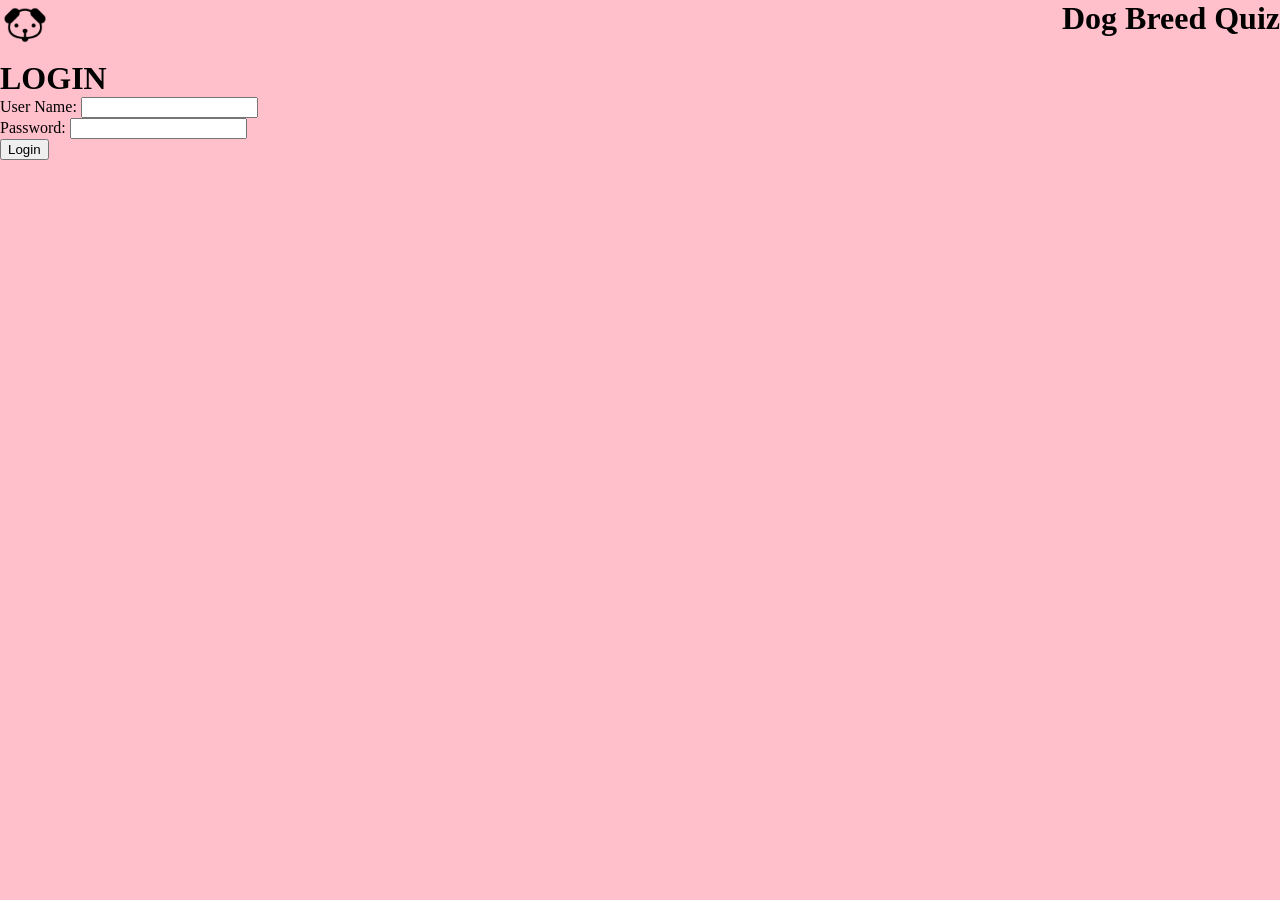
==== u1/index.html @ 9e260957 "form" ====
<!DOCTYPE html>
<html lang="en">

<head>
    <link rel="stylesheet" href="./css/login_register.css">
    <meta charset="UTF-8">
    <meta http-equiv="X-UA-Compatible" content="IE=edge">
    <meta name="viewport" content="width=device-width, initial-scale=1.0">
    <title>Dog Breed Quiz</title>
</head>

<body>

    <header>
        <!--dog picture and dog breed quiz text-->
        <h1>Dog Breed Quiz</h1>
    </header>

    <main>
        <!--input fields for username and password and submit button-->
        <h1>LOGIN</h1>

        <form action="" method="get">
            <!--user name-->
            <label for="user_name">User Name:</label>
            <input type="text" name="user_name" id="user_name"> <br>
            <!--password-->
            <label for="password">Password:</label>
            <input type="password" name="password" id="password"> <br>

            <button type="submit">Login</button>
        </form>



    </main>

    <footer>
    </footer>

    <script src="index.js"></script>
</body>

</html>
---- u1/css/login_register.css ----
@font-face {
    font-family: RobotoCondensed-Bold;
    src: url(/u1/fonts/RobotoCondensed-Bold.ttf);
}

@font-face {
    font-family: RobotoCondensed-Light;
    src: url(/u1/fonts/RobotoCondensed-Light.ttf);
}

@font-face {
    font-family: RobotoCondensed-Regular;
    src: url(/u1/fonts/RobotoCondensed-Regular.ttf);
}

* {
    margin: 0;
}

body {
    background-color: pink;
    display: flex;
    flex-direction: column;
    height: 100vh;
}

header {
    display: flex;
    justify-content: flex-end;
    width: 100%;
    height: 60px;

    background-image: url("../media/logo.png");
    background-repeat: no-repeat;
    background-size: 50px 50px;
}
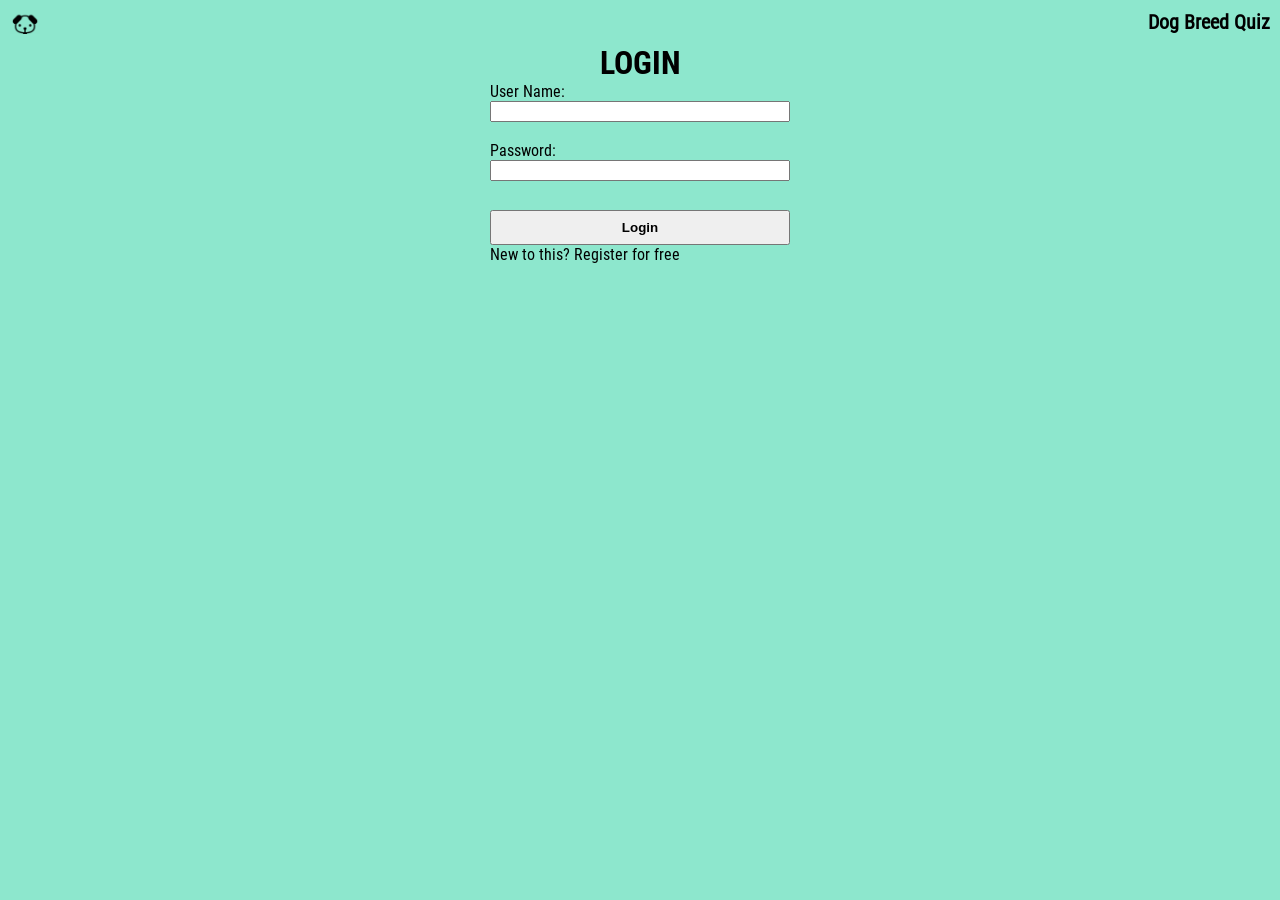
==== commit 96a19674: "post/register user with async function" ====
--- a/u1/index.html
+++ b/u1/index.html
@@ -12,32 +12,35 @@
 <body>
 
     <header>
-        <!--dog picture and dog breed quiz text-->
         <h1>Dog Breed Quiz</h1>
     </header>
 
-    <main>
-        <!--input fields for username and password and submit button-->
+    <main id="main">
+
         <h1>LOGIN</h1>
 
-        <form action="" method="get">
+        <form id="login_form" action="">
+
             <!--user name-->
             <label for="user_name">User Name:</label>
             <input type="text" name="user_name" id="user_name"> <br>
+
             <!--password-->
             <label for="password">Password:</label>
             <input type="password" name="password" id="password"> <br>
 
             <button type="submit">Login</button>
+
+            <p id="register_now">New to this? Register for free</p>
         </form>
-
-
 
     </main>
 
     <footer>
     </footer>
 
+    <script src="../u1/js/server_connection.js"></script>
+    <script src="../u1/js/login_register.js"></script>
     <script src="index.js"></script>
 </body>
 
--- a/u1/css/login_register.css
+++ b/u1/css/login_register.css
@@ -1,16 +1,16 @@
 @font-face {
     font-family: RobotoCondensed-Bold;
-    src: url(/u1/fonts/RobotoCondensed-Bold.ttf);
+    src: url("../fonts/RobotoCondensed-Bold.ttf");
 }
 
 @font-face {
     font-family: RobotoCondensed-Light;
-    src: url(/u1/fonts/RobotoCondensed-Light.ttf);
+    src: url("../fonts/RobotoCondensed-Light.ttf");
 }
 
 @font-face {
     font-family: RobotoCondensed-Regular;
-    src: url(/u1/fonts/RobotoCondensed-Regular.ttf);
+    src: url("../fonts/RobotoCondensed-Regular.ttf");
 }
 
 * {
@@ -18,19 +18,47 @@
 }
 
 body {
-    background-color: pink;
+    background-color: rgb(141, 231, 205);
+    height: 100vh;
     display: flex;
     flex-direction: column;
-    height: 100vh;
+}
+
+main {
+    display: flex;
+    flex-direction: column;
+    justify-items: center;
+    align-items: center;
 }
 
 header {
     display: flex;
     justify-content: flex-end;
-    width: 100%;
-    height: 60px;
+    margin: 10px;
 
     background-image: url("../media/logo.png");
     background-repeat: no-repeat;
-    background-size: 50px 50px;
+    background-size: 30px 30px;
+}
+
+header h1 {
+    font-family: RobotoCondensed-Regular;
+    font-size: 20px;
+}
+
+main h1 {
+    font-family: RobotoCondensed-Bold;
+}
+
+form {
+    display: flex;
+    flex-direction: column;
+    font-family: RobotoCondensed-Regular;
+}
+
+button {
+    font-weight: bold;
+    margin-top: 10px;
+    width: 300px;
+    height: 35px;
 }
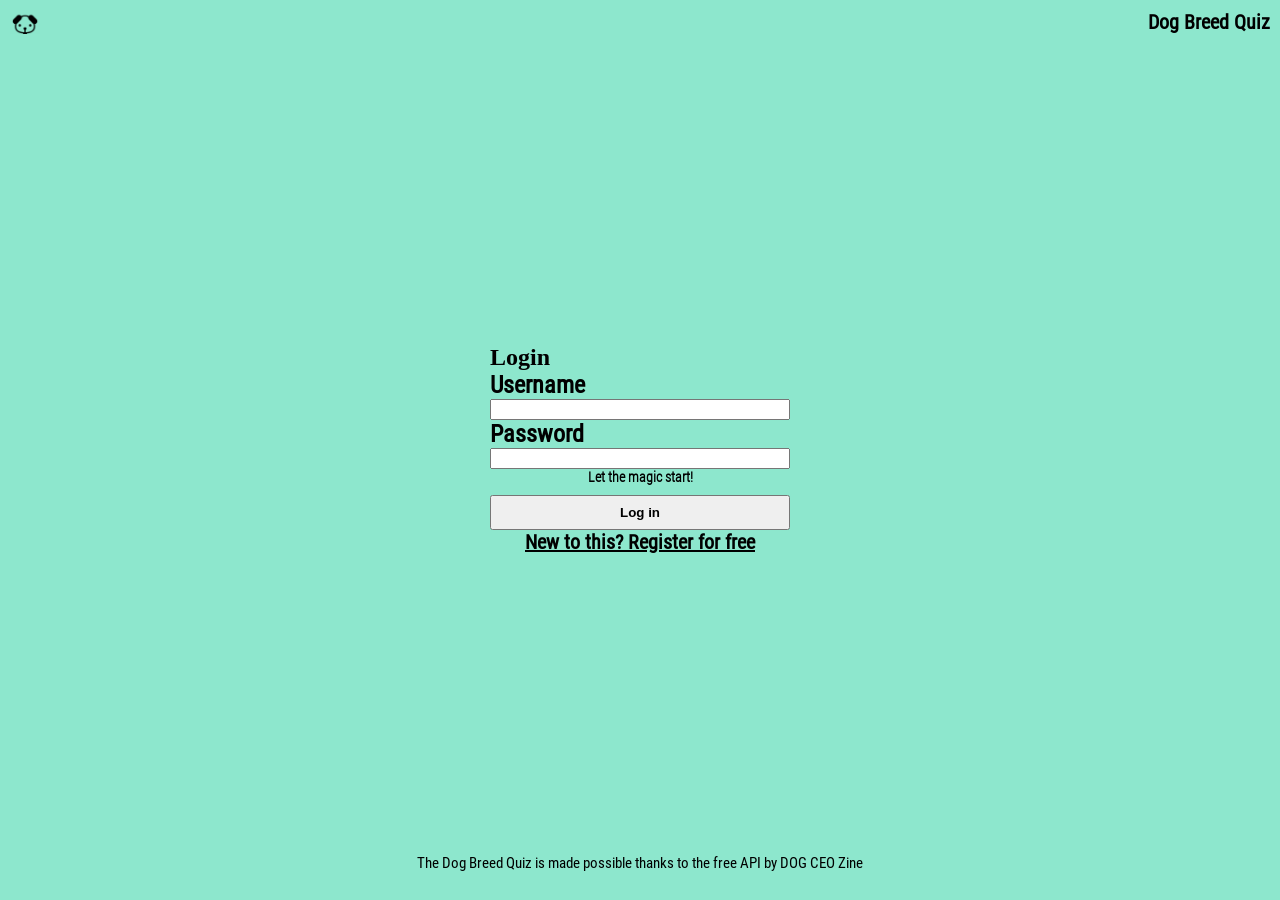
==== commit cde78b50: "server status message box" ====
--- a/u1/index.html
+++ b/u1/index.html
@@ -16,27 +16,10 @@
     </header>
 
     <main id="main">
-
-        <h1>LOGIN</h1>
-
-        <form id="login_form" action="">
-
-            <!--user name-->
-            <label for="user_name">User Name:</label>
-            <input type="text" name="user_name" id="user_name"> <br>
-
-            <!--password-->
-            <label for="password">Password:</label>
-            <input type="password" name="password" id="password"> <br>
-
-            <button type="submit">Login</button>
-
-            <p id="register_now">New to this? Register for free</p>
-        </form>
-
     </main>
 
     <footer>
+        <p>The Dog Breed Quiz is made possible thanks to the free API by DOG CEO Zine</p>
     </footer>
 
     <script src="../u1/js/server_connection.js"></script>
--- a/u1/css/login_register.css
+++ b/u1/css/login_register.css
@@ -25,9 +25,10 @@
 }
 
 main {
+    height: 90%;
     display: flex;
     flex-direction: column;
-    justify-items: center;
+    justify-content: center;
     align-items: center;
 }
 
@@ -61,4 +62,26 @@
     margin-top: 10px;
     width: 300px;
     height: 35px;
+}
+
+#ready,
+#magic_start {
+    text-align: center;
+    font-family: RobotoCondensed-Light;
+    font-size: 14px;
+}
+
+#account_already,
+#register_now {
+    text-decoration: underline;
+    text-align: center;
+    font-size: 20px;
+}
+
+footer {
+    display: flex;
+    font-family: RobotoCondensed-Regular;
+    font-size: 15px;
+    margin: 0px 15px;
+    justify-content: center;
 }
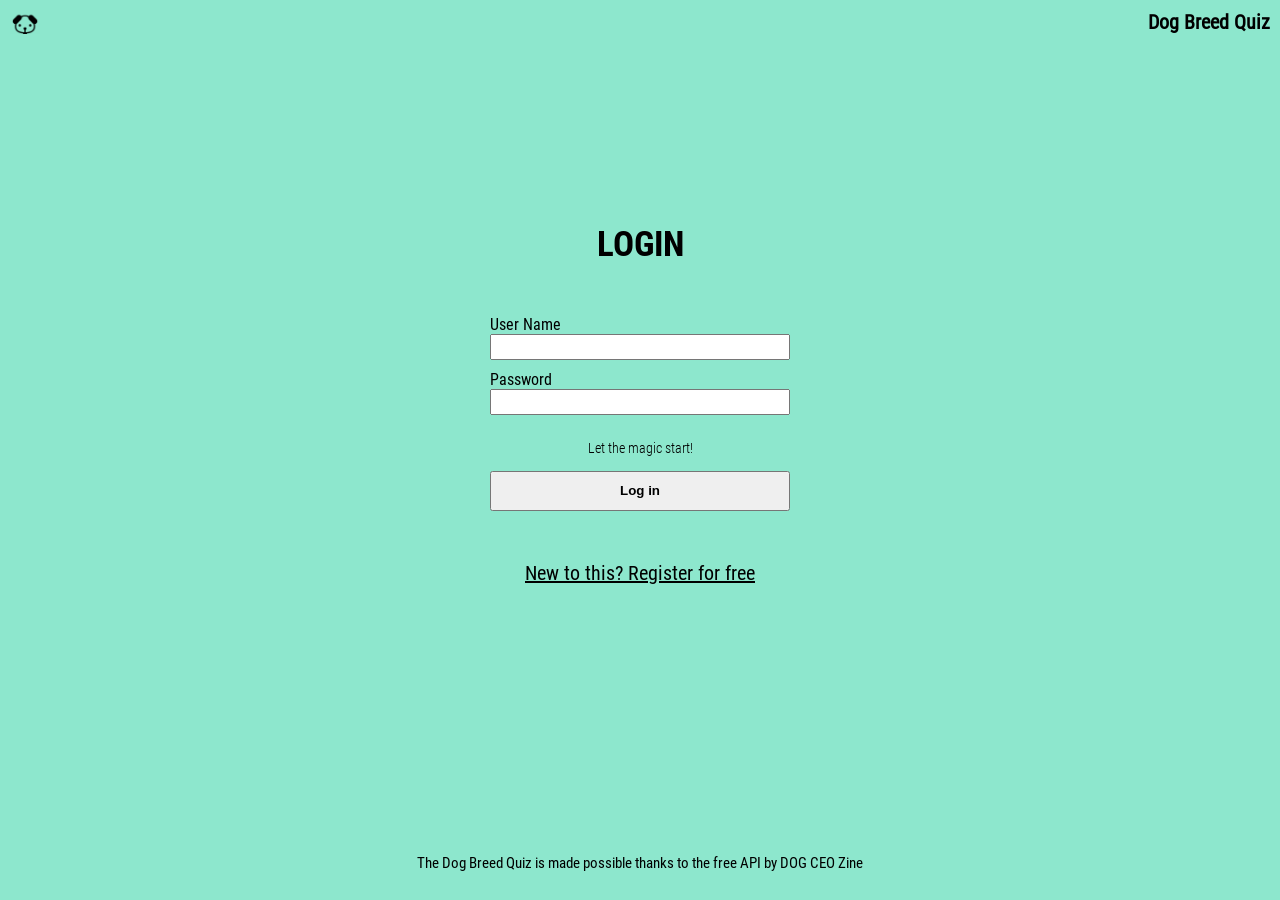
==== commit 438bf98b: "added status box styles" ====
--- a/u1/index.html
+++ b/u1/index.html
@@ -2,6 +2,7 @@
 <html lang="en">
 
 <head>
+    <link rel="stylesheet" href="./css/style.css">
     <link rel="stylesheet" href="./css/login_register.css">
     <meta charset="UTF-8">
     <meta http-equiv="X-UA-Compatible" content="IE=edge">
@@ -12,7 +13,7 @@
 <body>
 
     <header>
-        <h1>Dog Breed Quiz</h1>
+        <h2>Dog Breed Quiz</h2>
     </header>
 
     <main id="main">
--- a/u1/css/style.css
+++ b/u1/css/style.css
@@ -0,0 +1,46 @@
+* {
+    margin: 0;
+}
+
+body {
+    background-color: rgb(141, 231, 205);
+    height: 100vh;
+    border-radius: 15px
+}
+
+.overlay {
+    position: fixed;
+    top: 0;
+    left: 0;
+    width: 100%;
+    height: 100%;
+    background-color: rgba(0, 0, 0, 0.5);
+    z-index: 9999;
+}
+
+.status_box {
+    position: fixed;
+    top: 50%;
+    left: 50%;
+    transform: translate(-50%, -50%);
+    padding: 20px;
+    background-color: white;
+    border-radius: 5px;
+    box-shadow: 0px 0px 10px rgba(0, 0, 0, 0.3);
+    z-index: 10000;
+    display: flex;
+    flex-direction: column;
+    align-items: center;
+    justify-content: center;
+}
+
+.status_box button {
+    margin-top: 20px;
+    padding: 10px 20px;
+    background-color: #2d2d2d;
+    color: white;
+    border: none;
+    border-radius: 5px;
+    cursor: pointer;
+    transition: background-color 0.2s ease-in-out;
+}
--- a/u1/css/login_register.css
+++ b/u1/css/login_register.css
@@ -1,15 +1,24 @@
+/*RobotoCondensed-Bold;*/
 @font-face {
-    font-family: RobotoCondensed-Bold;
+    font-family: "RobotoCondensed-Bold";
+    font-style: normal;
+    font-weight: 700;
     src: url("../fonts/RobotoCondensed-Bold.ttf");
 }
 
+/*RobotoCondensed-Light;*/
 @font-face {
-    font-family: RobotoCondensed-Light;
+    font-family: "RobotoCondensed-Light";
+    font-style: normal;
+    font-weight: 300;
     src: url("../fonts/RobotoCondensed-Light.ttf");
 }
 
+/*RobotoCondensed-Regular*/
 @font-face {
-    font-family: RobotoCondensed-Regular;
+    font-family: "RobotoCondensed-Regular";
+    font-style: normal;
+    font-weight: 400;
     src: url("../fonts/RobotoCondensed-Regular.ttf");
 }
 
@@ -18,8 +27,6 @@
 }
 
 body {
-    background-color: rgb(141, 231, 205);
-    height: 100vh;
     display: flex;
     flex-direction: column;
 }
@@ -42,13 +49,15 @@
     background-size: 30px 30px;
 }
 
-header h1 {
+header h2 {
     font-family: RobotoCondensed-Regular;
     font-size: 20px;
 }
 
 main h1 {
     font-family: RobotoCondensed-Bold;
+    font-size: 35px;
+    margin: -90px 0px 50px 0px;
 }
 
 form {
@@ -59,9 +68,8 @@
 
 button {
     font-weight: bold;
-    margin-top: 10px;
     width: 300px;
-    height: 35px;
+    height: 40px;
 }
 
 #ready,
@@ -69,6 +77,7 @@
     text-align: center;
     font-family: RobotoCondensed-Light;
     font-size: 14px;
+    margin: 15px 0px;
 }
 
 #account_already,
@@ -76,7 +85,15 @@
     text-decoration: underline;
     text-align: center;
     font-size: 20px;
+    margin-top: 50px;
 }
+
+form input {
+    margin-bottom: 10px;
+    height: 20px;
+
+}
+
 
 footer {
     display: flex;
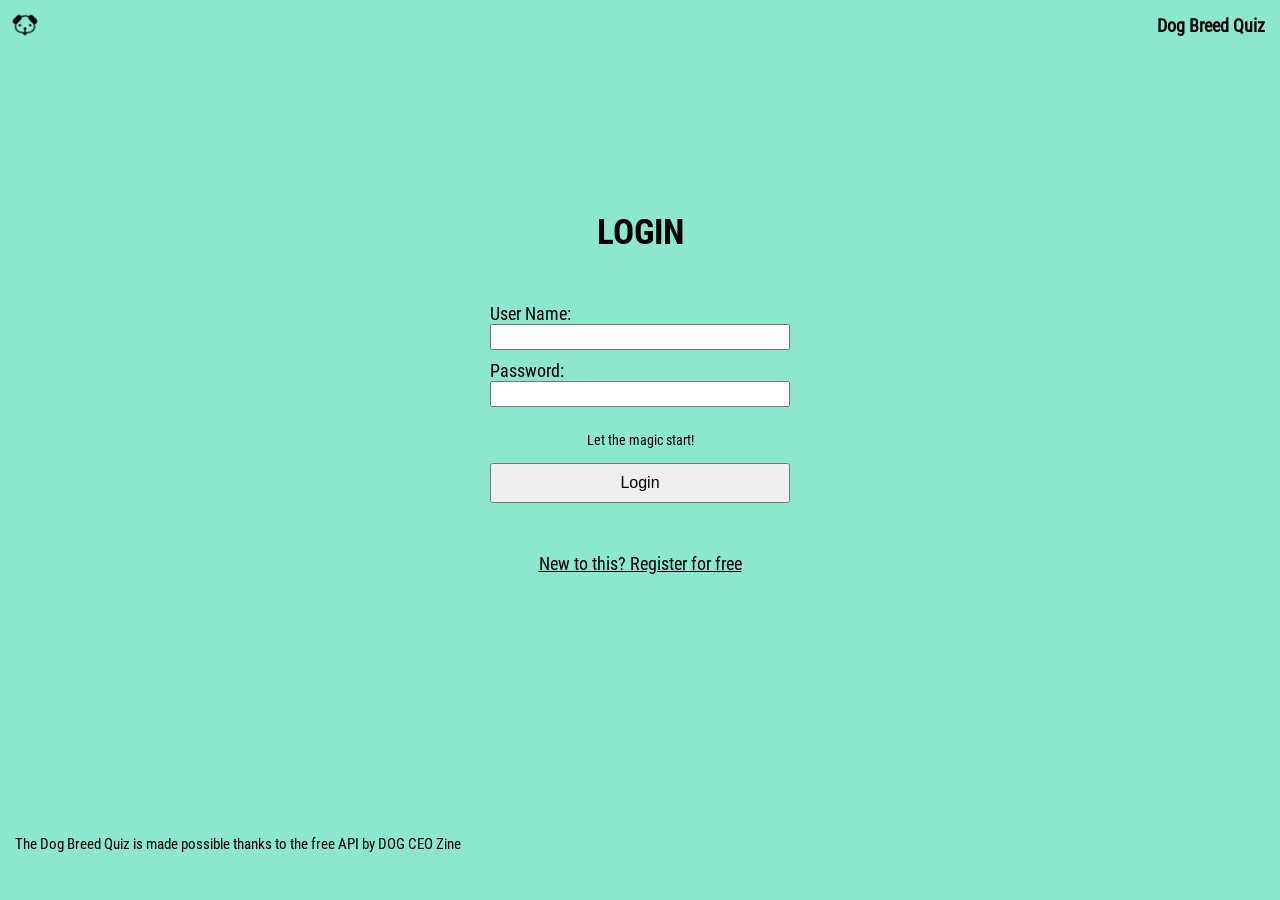
==== commit 93026a97: "profile bar styles signed in user and logout button" ====
--- a/u1/index.html
+++ b/u1/index.html
@@ -4,6 +4,7 @@
 <head>
     <link rel="stylesheet" href="./css/style.css">
     <link rel="stylesheet" href="./css/login_register.css">
+    <link rel="stylesheet" href="./css/quiz.css">
     <meta charset="UTF-8">
     <meta http-equiv="X-UA-Compatible" content="IE=edge">
     <meta name="viewport" content="width=device-width, initial-scale=1.0">
@@ -25,6 +26,7 @@
 
     <script src="../u1/js/server_connection.js"></script>
     <script src="../u1/js/login_register.js"></script>
+    <script src="../u1/js/quiz.js"></script>
     <script src="index.js"></script>
 </body>
 
--- a/u1/css/login_register.css
+++ b/u1/css/login_register.css
@@ -1,4 +1,4 @@
-/*RobotoCondensed-Bold;*/
+/*RobotoCondensed-Bold*/
 @font-face {
     font-family: "RobotoCondensed-Bold";
     font-style: normal;
@@ -6,7 +6,7 @@
     src: url("../fonts/RobotoCondensed-Bold.ttf");
 }
 
-/*RobotoCondensed-Light;*/
+/*RobotoCondensed-Light*/
 @font-face {
     font-family: "RobotoCondensed-Light";
     font-style: normal;
@@ -32,7 +32,7 @@
 }
 
 main {
-    height: 90%;
+    height: 86%;
     display: flex;
     flex-direction: column;
     justify-content: center;
@@ -42,7 +42,9 @@
 header {
     display: flex;
     justify-content: flex-end;
+
     margin: 10px;
+    padding: 5px;
 
     background-image: url("../media/logo.png");
     background-repeat: no-repeat;
@@ -51,7 +53,7 @@
 
 header h2 {
     font-family: RobotoCondensed-Regular;
-    font-size: 20px;
+    font-size: 18px;
 }
 
 main h1 {
@@ -66,8 +68,17 @@
     font-family: RobotoCondensed-Regular;
 }
 
+form input {
+    margin-bottom: 10px;
+    height: 20px;
+}
+
+label {
+    font-size: 18px;
+}
+
 button {
-    font-weight: bold;
+    font-size: 16px;
     width: 300px;
     height: 40px;
 }
@@ -75,30 +86,34 @@
 #ready,
 #magic_start {
     text-align: center;
-    font-family: RobotoCondensed-Light;
+    font-family: RobotoCondensed-Regular;
     font-size: 14px;
     margin: 15px 0px;
+}
+
+.wrong_password {
+    display: flex;
+    justify-content: center;
+    align-items: center;
+    background-color: white;
+    color: black;
+    height: 28px;
 }
 
 #account_already,
 #register_now {
     text-decoration: underline;
     text-align: center;
-    font-size: 20px;
+    font-size: 18px;
     margin-top: 50px;
-}
-
-form input {
-    margin-bottom: 10px;
-    height: 20px;
-
 }
 
 
 footer {
     display: flex;
+    flex-direction: column;
     font-family: RobotoCondensed-Regular;
     font-size: 15px;
-    margin: 0px 15px;
+    margin: 10px 15px;
     justify-content: center;
 }
--- a/u1/css/quiz.css
+++ b/u1/css/quiz.css
@@ -0,0 +1,27 @@
+* {
+    margin: 0px;
+}
+
+body {
+    display: flex;
+}
+
+#profile_bar {
+    height: 40px;
+    width: 325px;
+    display: flex;
+    align-items: center;
+    gap: 210px;
+    background-color: rgb(255, 255, 255);
+    border-radius: 8px;
+    font-family: RobotoCondensed-Regular;
+}
+
+#logout_button {
+    width: 60px;
+    height: 30px;
+}
+
+#signed_in_user {
+    margin: 5px 10px;
+}
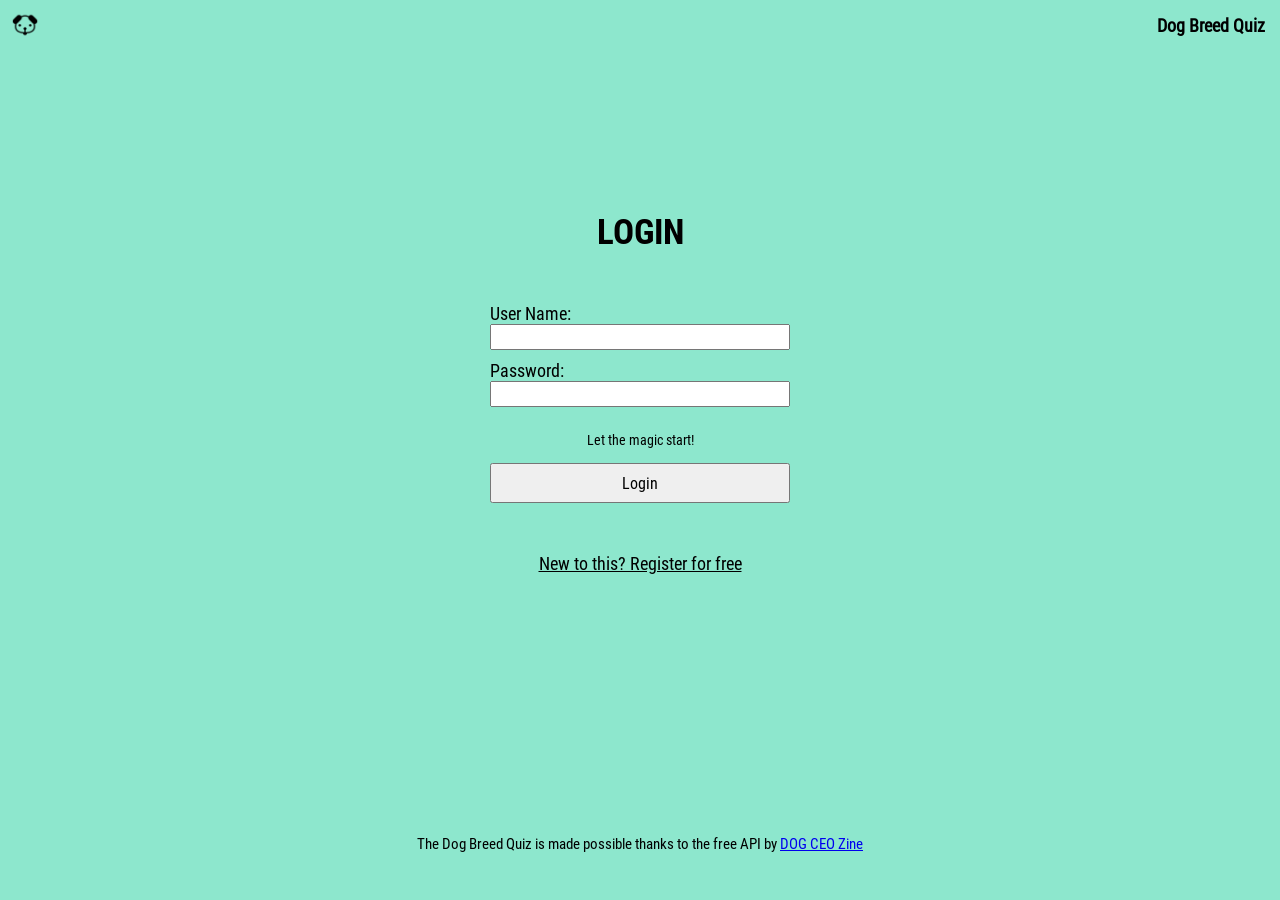
==== commit bfa2e08a: "final tweaks" ====
--- a/u1/index.html
+++ b/u1/index.html
@@ -3,6 +3,7 @@
 
 <head>
     <link rel="stylesheet" href="./css/style.css">
+    <link rel="stylesheet" href="./css/modal_window.css">
     <link rel="stylesheet" href="./css/login_register.css">
     <link rel="stylesheet" href="./css/quiz.css">
     <meta charset="UTF-8">
@@ -12,7 +13,6 @@
 </head>
 
 <body>
-
     <header>
         <h2>Dog Breed Quiz</h2>
     </header>
@@ -21,10 +21,14 @@
     </main>
 
     <footer>
-        <p>The Dog Breed Quiz is made possible thanks to the free API by DOG CEO Zine</p>
+        <p>The Dog Breed Quiz is made possible thanks to the free API by <span class="link"><a
+                    href="https://dog.ceo/dog-api/">DOG CEO Zine</a></span></p>
     </footer>
 
+
+    <script src="../u1/js/data.js"></script>
     <script src="../u1/js/server_connection.js"></script>
+    <script src="../u1/js/modal_window.js"></script>
     <script src="../u1/js/login_register.js"></script>
     <script src="../u1/js/quiz.js"></script>
     <script src="index.js"></script>
--- a/u1/css/style.css
+++ b/u1/css/style.css
@@ -1,46 +1,68 @@
+/*RobotoCondensed-Bold*/
+@font-face {
+    font-family: "RobotoCondensed-Bold";
+    font-style: normal;
+    font-weight: 700;
+    src: url("../fonts/RobotoCondensed-Bold.ttf"),
+        url("../fonts/RobotoCondensed_bold/RobotoCondensedBold.eot") format("embedded-opentype"),
+        url("../fonts/RobotoCondensed_bold/RobotoCondensedBold.woff2") format("woff2"),
+        url("../fonts/RobotoCondensed_bold/RobotoCondensedBold.woff") format("woff");
+}
+
+/*RobotoCondensed-Light*/
+@font-face {
+    font-family: "RobotoCondensed-Light";
+    font-style: normal;
+    font-weight: 300;
+    src: url("../fonts/RobotoCondensed-Light.ttf"),
+        url("../fonts/RobotoCondensed_light/RobotoCondensedLight.eot") format("embedded-opentype"),
+        url("../fonts/RobotoCondensed_light/RobotoCondensedLight.woff2") format("woff2"),
+        url("../fonts/RobotoCondensed_light/RobotoCondensedLight.woff") format("woff");
+}
+
+/*RobotoCondensed-Regular*/
+@font-face {
+    font-family: "RobotoCondensed-Regular";
+    font-style: normal;
+    font-weight: 400;
+    src: url("../fonts/RobotoCondensed-Regular.ttf"),
+        url("../fonts/RobotoCondensed_regular/RobotoCondensedRegular.eot") format("embedded-opentype"),
+        url("../fonts/RobotoCondensed_regular/RobotoCondensedRegular.woff2") format("woff2"),
+        url("../fonts/RobotoCondensed_regular/RobotoCondensedRegular.woff") format("woff");
+}
+
 * {
     margin: 0;
 }
 
 body {
+    display: flex;
     background-color: rgb(141, 231, 205);
     height: 100vh;
-    border-radius: 15px
+    border-radius: 15px;
+    overflow-y: scroll;
 }
 
-.overlay {
-    position: fixed;
-    top: 0;
-    left: 0;
-    width: 100%;
-    height: 100%;
-    background-color: rgba(0, 0, 0, 0.5);
-    z-index: 9999;
+header {
+    display: flex;
+    justify-content: flex-end;
+
+    margin: 10px;
+    padding: 5px;
+
+    background-image: url("../media/logo.png");
+    background-repeat: no-repeat;
+    background-size: 30px 30px;
 }
 
-.status_box {
-    position: fixed;
-    top: 50%;
-    left: 50%;
-    transform: translate(-50%, -50%);
-    padding: 20px;
-    background-color: white;
-    border-radius: 5px;
-    box-shadow: 0px 0px 10px rgba(0, 0, 0, 0.3);
-    z-index: 10000;
-    display: flex;
-    flex-direction: column;
-    align-items: center;
-    justify-content: center;
+button {
+    cursor: pointer;
 }
 
-.status_box button {
-    margin-top: 20px;
-    padding: 10px 20px;
-    background-color: #2d2d2d;
-    color: white;
-    border: none;
-    border-radius: 5px;
-    cursor: pointer;
-    transition: background-color 0.2s ease-in-out;
+footer {
+    display: flex;
+    font-family: RobotoCondensed-Regular;
+    font-size: 15px;
+    margin: 10px 15px;
+    justify-content: center;
 }
--- a/u1/css/modal_window.css
+++ b/u1/css/modal_window.css
@@ -0,0 +1,56 @@
+.overlay {
+    position: fixed;
+    top: 0;
+    left: 0;
+
+    width: 100%;
+    height: 100%;
+    background-color: rgba(0, 0, 0, 0.5);
+    z-index: 9999;
+}
+
+.status_box {
+    font-family: RobotoCondensed-Bold;
+    position: fixed;
+    top: 50%;
+    left: 50%;
+    transform: translate(-50%, -50%);
+
+    padding: 12px;
+    background-color: white;
+    border-radius: 5px;
+    box-shadow: 0px 0px 10px rgba(0, 0, 0, 0.3);
+    z-index: 10000;
+
+    display: flex;
+    flex-direction: column;
+    align-items: center;
+    justify-content: center;
+    text-align: center;
+}
+
+.status_box button {
+    font-family: RobotoCondensed-Regular;
+    margin-top: 15px;
+    padding: 10px 20px;
+
+    background-color: #2d2d2d;
+    color: white;
+    border: none;
+    border-radius: 5px;
+
+    cursor: pointer;
+    transition: background-color 0.2s ease-in-out;
+}
+
+.quiz_statusBox {
+    color: white;
+    text-shadow: 1px 1px 2px black;
+    font-size: 25px;
+}
+
+.quiz_statusBox button {
+    color: #2d2d2d;
+    background-color: white;
+    border: 1px #2d2d2d solid;
+}
--- a/u1/css/login_register.css
+++ b/u1/css/login_register.css
@@ -1,54 +1,18 @@
-/*RobotoCondensed-Bold*/
-@font-face {
-    font-family: "RobotoCondensed-Bold";
-    font-style: normal;
-    font-weight: 700;
-    src: url("../fonts/RobotoCondensed-Bold.ttf");
+body {
+    flex-direction: column;
+    transition: background-color 0.5s ease-out;
 }
 
-/*RobotoCondensed-Light*/
-@font-face {
-    font-family: "RobotoCondensed-Light";
-    font-style: normal;
-    font-weight: 300;
-    src: url("../fonts/RobotoCondensed-Light.ttf");
+body.transition {
+    background-color: lightblue;
 }
 
-/*RobotoCondensed-Regular*/
-@font-face {
-    font-family: "RobotoCondensed-Regular";
-    font-style: normal;
-    font-weight: 400;
-    src: url("../fonts/RobotoCondensed-Regular.ttf");
-}
-
-* {
-    margin: 0;
-}
-
-body {
-    display: flex;
-    flex-direction: column;
-}
-
-main {
+.login_register_main {
     height: 86%;
     display: flex;
     flex-direction: column;
     justify-content: center;
     align-items: center;
-}
-
-header {
-    display: flex;
-    justify-content: flex-end;
-
-    margin: 10px;
-    padding: 5px;
-
-    background-image: url("../media/logo.png");
-    background-repeat: no-repeat;
-    background-size: 30px 30px;
 }
 
 header h2 {
@@ -106,14 +70,10 @@
     text-align: center;
     font-size: 18px;
     margin-top: 50px;
+    cursor: pointer;
 }
 
-
-footer {
-    display: flex;
-    flex-direction: column;
+#register_button,
+#login_button {
     font-family: RobotoCondensed-Regular;
-    font-size: 15px;
-    margin: 10px 15px;
-    justify-content: center;
 }
--- a/u1/css/quiz.css
+++ b/u1/css/quiz.css
@@ -1,17 +1,17 @@
-* {
-    margin: 0px;
-}
-
-body {
+.quiz_main {
     display: flex;
+    flex-direction: column;
+    flex-grow: 1;
+    align-items: center;
 }
 
 #profile_bar {
     height: 40px;
-    width: 325px;
+    width: 300px;
     display: flex;
+    justify-content: center;
     align-items: center;
-    gap: 210px;
+    gap: 200px;
     background-color: rgb(255, 255, 255);
     border-radius: 8px;
     font-family: RobotoCondensed-Regular;
@@ -24,4 +24,41 @@
 
 #signed_in_user {
     margin: 5px 10px;
+}
+
+#quiz_container {
+    width: 300px;
+    margin: 40px;
+}
+
+.bg_img {
+    background-image: url("../media/logo.png");
+    background-size: 300px 300px;
+    background-repeat: no-repeat;
+    background-position: center;
+}
+
+#quiz_image {
+    width: 100%;
+    object-fit: cover;
+    border-radius: 10px;
+    margin-bottom: 3px;
+}
+
+#quiz_options {
+    width: 100%;
+    gap: 5px;
+    display: grid;
+    grid-template-columns: 1fr 1fr;
+    grid-template-rows: 1fr 1fr;
+    align-items: center;
+    justify-content: center;
+}
+
+#quiz_options button {
+    width: 100%;
+    padding: 22px;
+    display: flex;
+    align-items: center;
+    justify-content: center;
 }
